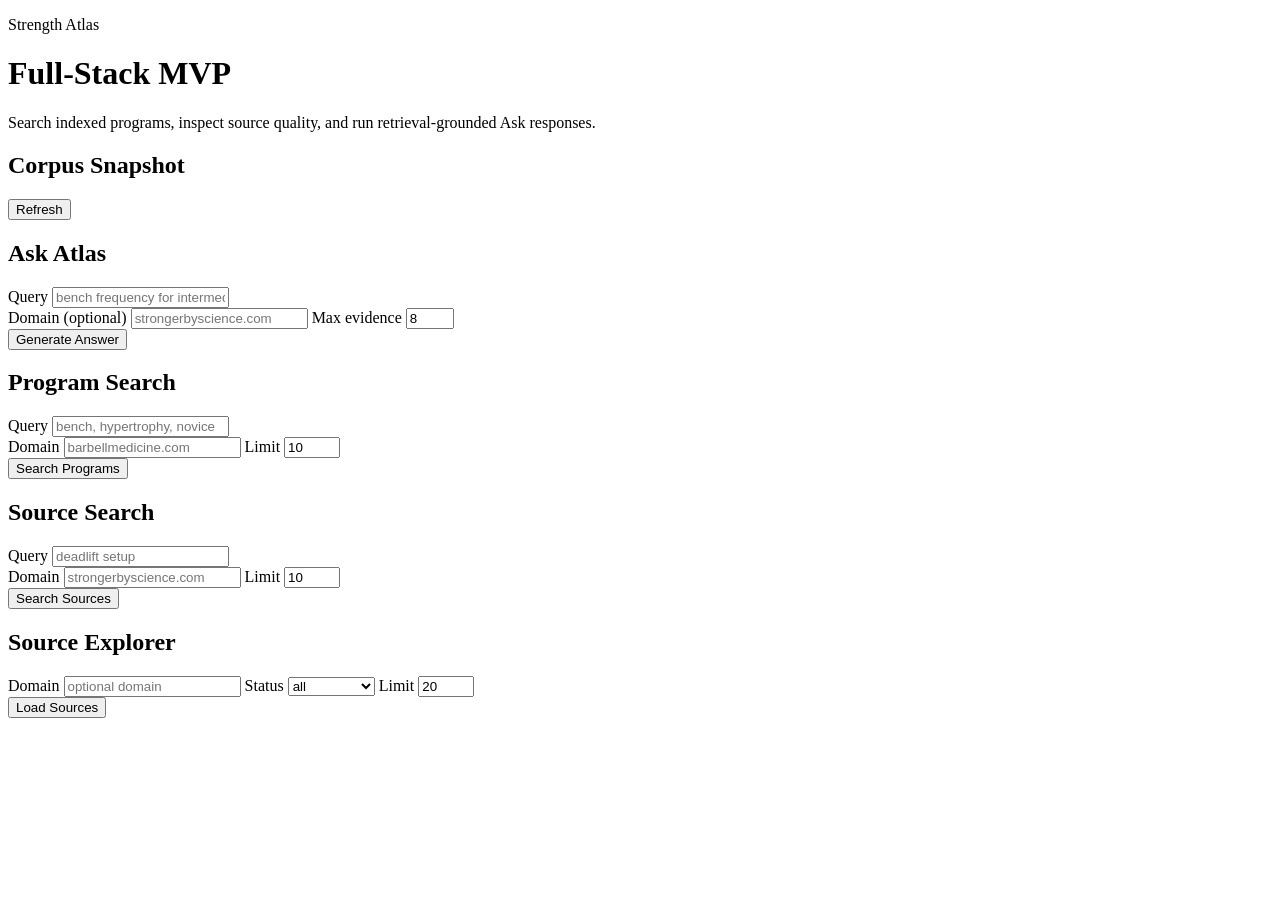
==== src/atlas/web/templates/index.html @ 760d5daf "Add full-stack MVP web UI and API surfaces" ====
<!doctype html>
<html lang="en">
  <head>
    <meta charset="utf-8" />
    <meta name="viewport" content="width=device-width, initial-scale=1" />
    <title>Strength Atlas MVP</title>
    <link rel="stylesheet" href="/assets/styles.css" />
  </head>
  <body>
    <div class="bg-orb bg-orb-a"></div>
    <div class="bg-orb bg-orb-b"></div>
    <main class="shell">
      <header class="hero">
        <p class="eyebrow">Strength Atlas</p>
        <h1>Full-Stack MVP</h1>
        <p class="subtitle">
          Search indexed programs, inspect source quality, and run retrieval-grounded Ask responses.
        </p>
      </header>

      <section class="panel" aria-labelledby="summary-title">
        <div class="panel-head">
          <h2 id="summary-title">Corpus Snapshot</h2>
          <button id="refreshSummary" class="btn btn-quiet" type="button">Refresh</button>
        </div>
        <div id="summaryCards" class="cards"></div>
      </section>

      <section class="grid">
        <article class="panel">
          <h2>Ask Atlas</h2>
          <form id="askForm" class="stack">
            <label>
              Query
              <input id="askQuery" required type="text" placeholder="bench frequency for intermediate lifters" />
            </label>
            <div class="row">
              <label>
                Domain (optional)
                <input id="askDomain" type="text" placeholder="strongerbyscience.com" />
              </label>
              <label>
                Max evidence
                <input id="askMaxEvidence" type="number" min="1" max="25" value="8" />
              </label>
            </div>
            <button class="btn" type="submit">Generate Answer</button>
          </form>
          <pre id="askOutput" class="output"></pre>
        </article>

        <article class="panel">
          <h2>Program Search</h2>
          <form id="programForm" class="stack">
            <label>
              Query
              <input id="programQuery" type="text" placeholder="bench, hypertrophy, novice" />
            </label>
            <div class="row">
              <label>
                Domain
                <input id="programDomain" type="text" placeholder="barbellmedicine.com" />
              </label>
              <label>
                Limit
                <input id="programLimit" type="number" min="1" max="100" value="10" />
              </label>
            </div>
            <button class="btn" type="submit">Search Programs</button>
          </form>
          <div id="programResults" class="results"></div>
        </article>
      </section>

      <section class="grid">
        <article class="panel">
          <h2>Source Search</h2>
          <form id="sourceSearchForm" class="stack">
            <label>
              Query
              <input id="sourceQuery" required type="text" placeholder="deadlift setup" />
            </label>
            <div class="row">
              <label>
                Domain
                <input id="sourceDomain" type="text" placeholder="strongerbyscience.com" />
              </label>
              <label>
                Limit
                <input id="sourceLimit" type="number" min="1" max="100" value="10" />
              </label>
            </div>
            <button class="btn" type="submit">Search Sources</button>
          </form>
          <div id="sourceResults" class="results"></div>
        </article>

        <article class="panel">
          <h2>Source Explorer</h2>
          <form id="sourceListForm" class="stack">
            <div class="row">
              <label>
                Domain
                <input id="listDomain" type="text" placeholder="optional domain" />
              </label>
              <label>
                Status
                <select id="listStatus">
                  <option value="">all</option>
                  <option value="pending">pending</option>
                  <option value="succeeded">succeeded</option>
                  <option value="failed">failed</option>
                </select>
              </label>
              <label>
                Limit
                <input id="listLimit" type="number" min="1" max="200" value="20" />
              </label>
            </div>
            <button class="btn" type="submit">Load Sources</button>
          </form>
          <div id="sourceListResults" class="results"></div>
          <pre id="sourceDetailOutput" class="output"></pre>
        </article>
      </section>
    </main>

    <script src="/assets/app.js"></script>
  </body>
</html>
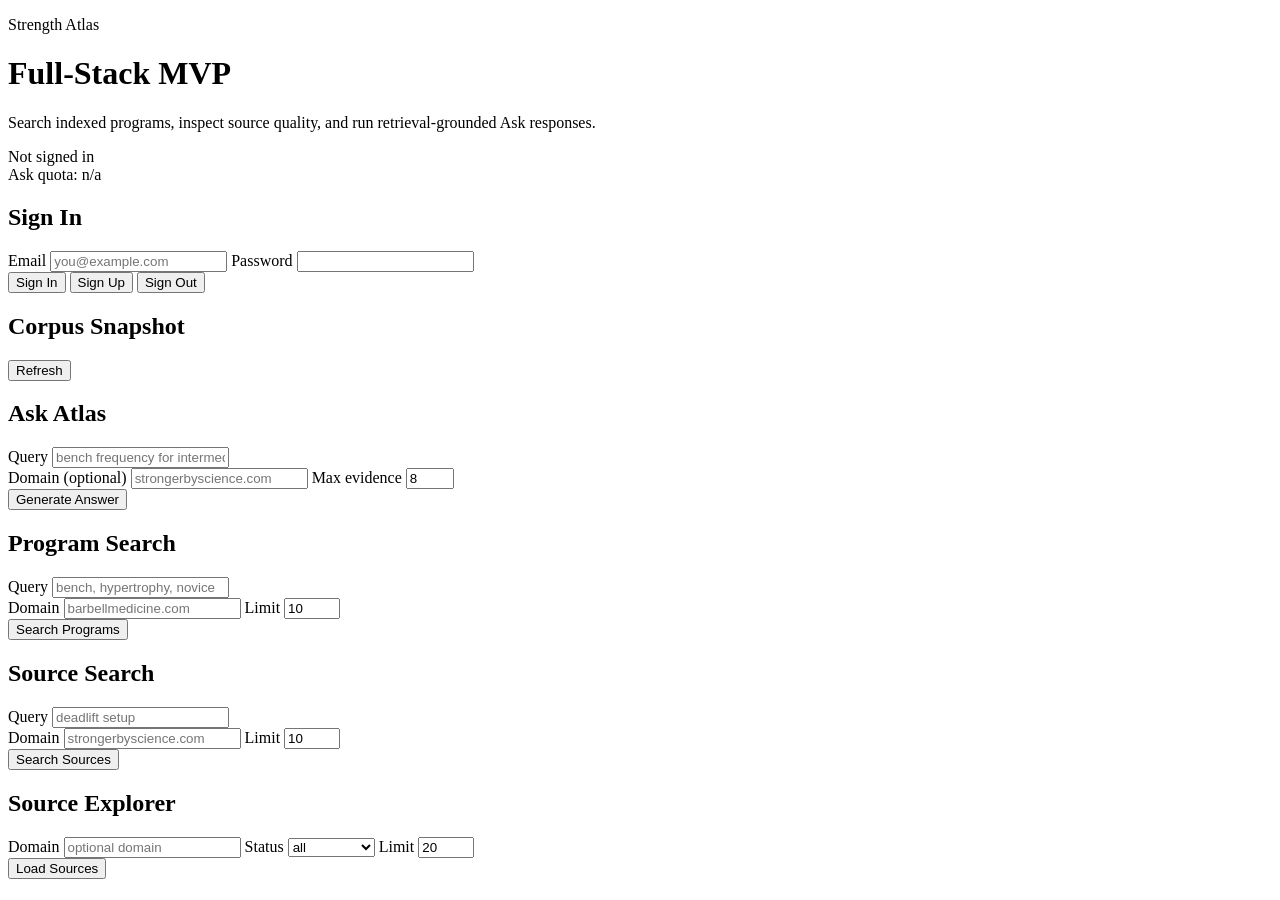
==== commit fd5eab5d: "Add Supabase auth, quota, and deployment support" ====
--- a/src/atlas/web/templates/index.html
+++ b/src/atlas/web/templates/index.html
@@ -16,7 +16,33 @@
         <p class="subtitle">
           Search indexed programs, inspect source quality, and run retrieval-grounded Ask responses.
         </p>
+        <div class="hero-row">
+          <div id="authState" class="auth-state">Not signed in</div>
+          <div id="quotaBadge" class="quota-badge">Ask quota: n/a</div>
+        </div>
       </header>
+
+      <section class="panel" aria-labelledby="auth-title">
+        <h2 id="auth-title">Sign In</h2>
+        <form id="authForm" class="stack">
+          <div class="row">
+            <label>
+              Email
+              <input id="authEmail" type="email" autocomplete="email" placeholder="you@example.com" required />
+            </label>
+            <label>
+              Password
+              <input id="authPassword" type="password" autocomplete="current-password" required />
+            </label>
+          </div>
+          <div class="row">
+            <button class="btn" type="submit">Sign In</button>
+            <button id="signUpBtn" class="btn btn-quiet" type="button">Sign Up</button>
+            <button id="signOutBtn" class="btn btn-quiet" type="button">Sign Out</button>
+          </div>
+          <div id="authMessage" class="inline-message"></div>
+        </form>
+      </section>
 
       <section class="panel" aria-labelledby="summary-title">
         <div class="panel-head">
@@ -46,6 +72,7 @@
             </div>
             <button class="btn" type="submit">Generate Answer</button>
           </form>
+          <div id="askGateMessage" class="inline-message"></div>
           <pre id="askOutput" class="output"></pre>
         </article>
 
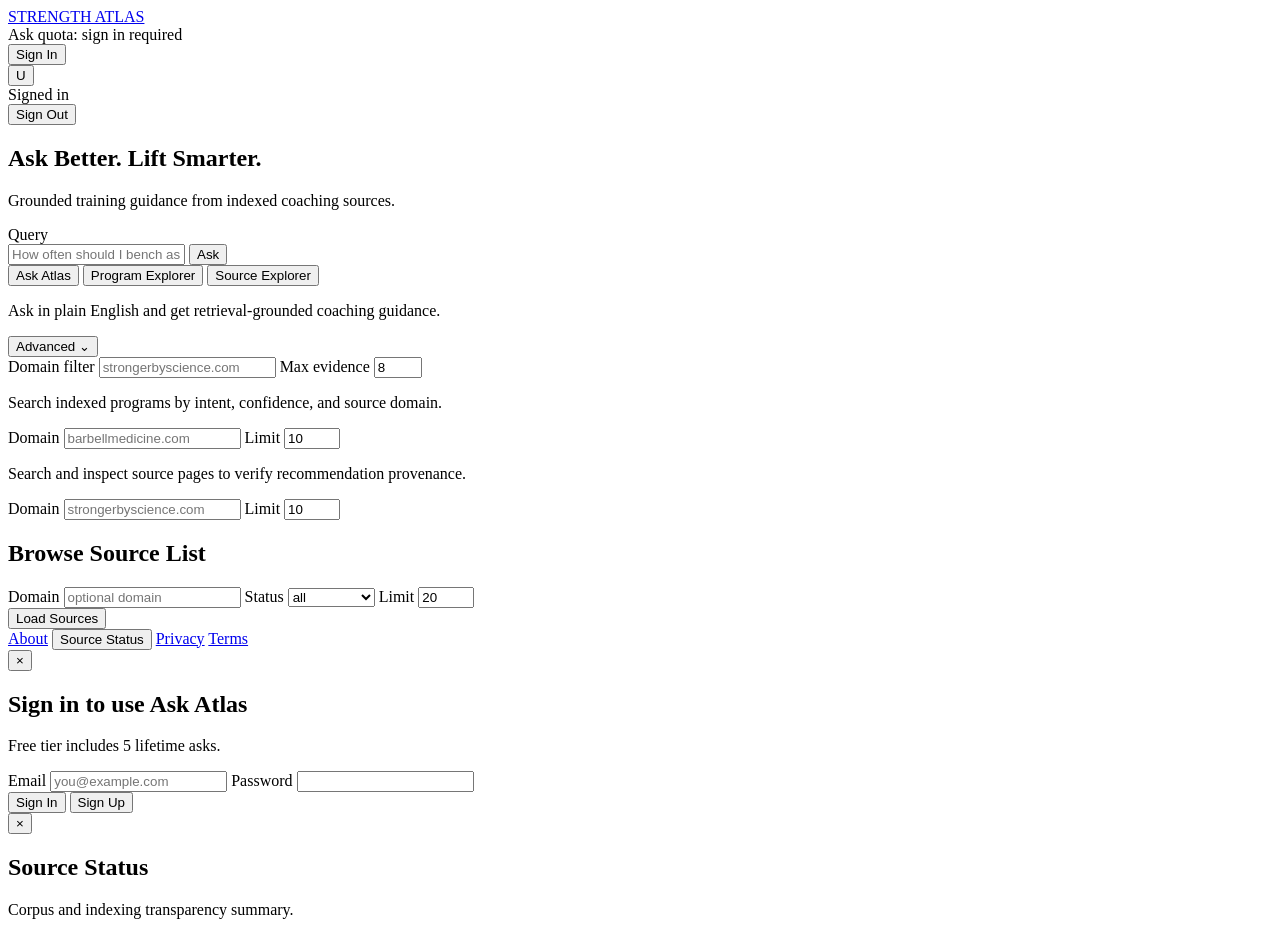
==== commit 65b5ec52: "ui redesign" ====
--- a/src/atlas/web/templates/index.html
+++ b/src/atlas/web/templates/index.html
@@ -3,129 +3,108 @@
   <head>
     <meta charset="utf-8" />
     <meta name="viewport" content="width=device-width, initial-scale=1" />
-    <title>Strength Atlas MVP</title>
+    <title>Strength Atlas</title>
     <link rel="stylesheet" href="/assets/styles.css" />
   </head>
   <body>
-    <div class="bg-orb bg-orb-a"></div>
-    <div class="bg-orb bg-orb-b"></div>
-    <main class="shell">
-      <header class="hero">
-        <p class="eyebrow">Strength Atlas</p>
-        <h1>Full-Stack MVP</h1>
-        <p class="subtitle">
-          Search indexed programs, inspect source quality, and run retrieval-grounded Ask responses.
-        </p>
-        <div class="hero-row">
-          <div id="authState" class="auth-state">Not signed in</div>
-          <div id="quotaBadge" class="quota-badge">Ask quota: n/a</div>
+    <header class="topbar">
+      <div class="topbar-inner">
+        <a href="/app" class="wordmark" aria-label="Strength Atlas home">STRENGTH ATLAS</a>
+        <div class="topbar-right">
+          <div id="quotaBadge" class="quota-pill">Ask quota: sign in required</div>
+          <button id="authActionBtn" class="btn-ghost" type="button">Sign In</button>
+          <div id="userMenu" class="user-menu hidden">
+            <button id="userMenuBtn" class="avatar-btn" type="button" aria-haspopup="menu" aria-expanded="false">U</button>
+            <div id="userMenuPopup" class="user-menu-popup hidden" role="menu">
+              <div id="userEmail" class="user-email">Signed in</div>
+              <button id="signOutBtn" class="menu-item" type="button" role="menuitem">Sign Out</button>
+            </div>
+          </div>
         </div>
-      </header>
+      </div>
+    </header>
 
-      <section class="panel" aria-labelledby="auth-title">
-        <h2 id="auth-title">Sign In</h2>
-        <form id="authForm" class="stack">
-          <div class="row">
+    <main class="main-shell">
+      <section class="hero" aria-labelledby="hero-title">
+        <h1 id="hero-title">Ask Better. Lift Smarter.</h1>
+        <p class="subtitle">Grounded training guidance from indexed coaching sources.</p>
+        <form id="quickQueryForm" class="query-form" aria-label="Primary query form">
+          <label class="sr-only" for="quickQuery">Query</label>
+          <div class="query-input-wrap">
+            <input
+              id="quickQuery"
+              class="query-input"
+              type="text"
+              placeholder="How often should I bench as an intermediate?"
+              required
+            />
+            <button id="quickSubmit" class="btn-primary" type="submit">Ask</button>
+          </div>
+        </form>
+        <div id="trustChips" class="trust-chips" aria-live="polite"></div>
+        <div id="globalBanner" class="global-banner" aria-live="polite"></div>
+      </section>
+
+      <section class="workspace" aria-label="Atlas workspace">
+        <nav class="tabs" role="tablist" aria-label="Atlas tools">
+          <button id="tab-ask" class="tab" role="tab" aria-selected="true" aria-controls="panel-ask" data-tab="ask" tabindex="0" type="button">Ask Atlas</button>
+          <button id="tab-program" class="tab" role="tab" aria-selected="false" aria-controls="panel-program" data-tab="program" tabindex="-1" type="button">Program Explorer</button>
+          <button id="tab-source" class="tab" role="tab" aria-selected="false" aria-controls="panel-source" data-tab="source" tabindex="-1" type="button">Source Explorer</button>
+          <span id="tabUnderline" class="tab-underline" aria-hidden="true"></span>
+        </nav>
+
+        <section id="panel-ask" class="panel" role="tabpanel" aria-labelledby="tab-ask">
+          <p class="panel-copy">Ask in plain English and get retrieval-grounded coaching guidance.</p>
+          <button id="advancedToggle" class="advanced-toggle" type="button" aria-expanded="false" aria-controls="askAdvanced">
+            Advanced
+            <span id="advancedChevron" class="chevron" aria-hidden="true">⌄</span>
+          </button>
+          <div id="askAdvanced" class="advanced hidden">
             <label>
-              Email
-              <input id="authEmail" type="email" autocomplete="email" placeholder="you@example.com" required />
+              Domain filter
+              <input id="askDomain" type="text" placeholder="strongerbyscience.com" />
             </label>
             <label>
-              Password
-              <input id="authPassword" type="password" autocomplete="current-password" required />
+              Max evidence
+              <input id="askMaxEvidence" type="number" min="1" max="25" value="8" />
             </label>
           </div>
-          <div class="row">
-            <button class="btn" type="submit">Sign In</button>
-            <button id="signUpBtn" class="btn btn-quiet" type="button">Sign Up</button>
-            <button id="signOutBtn" class="btn btn-quiet" type="button">Sign Out</button>
+          <div id="askGateMessage" class="inline-message" aria-live="polite"></div>
+          <div id="askResults" class="results" aria-live="polite"></div>
+        </section>
+
+        <section id="panel-program" class="panel hidden" role="tabpanel" aria-labelledby="tab-program">
+          <p class="panel-copy">Search indexed programs by intent, confidence, and source domain.</p>
+          <div class="panel-controls two-up">
+            <label>
+              Domain
+              <input id="programDomain" type="text" placeholder="barbellmedicine.com" />
+            </label>
+            <label>
+              Limit
+              <input id="programLimit" type="number" min="1" max="100" value="10" />
+            </label>
           </div>
-          <div id="authMessage" class="inline-message"></div>
-        </form>
-      </section>
+          <div id="programResults" class="results" aria-live="polite"></div>
+        </section>
 
-      <section class="panel" aria-labelledby="summary-title">
-        <div class="panel-head">
-          <h2 id="summary-title">Corpus Snapshot</h2>
-          <button id="refreshSummary" class="btn btn-quiet" type="button">Refresh</button>
-        </div>
-        <div id="summaryCards" class="cards"></div>
-      </section>
+        <section id="panel-source" class="panel hidden" role="tabpanel" aria-labelledby="tab-source">
+          <p class="panel-copy">Search and inspect source pages to verify recommendation provenance.</p>
+          <div class="panel-controls two-up">
+            <label>
+              Domain
+              <input id="sourceDomain" type="text" placeholder="strongerbyscience.com" />
+            </label>
+            <label>
+              Limit
+              <input id="sourceLimit" type="number" min="1" max="100" value="10" />
+            </label>
+          </div>
+          <div id="sourceResults" class="results"></div>
 
-      <section class="grid">
-        <article class="panel">
-          <h2>Ask Atlas</h2>
-          <form id="askForm" class="stack">
-            <label>
-              Query
-              <input id="askQuery" required type="text" placeholder="bench frequency for intermediate lifters" />
-            </label>
-            <div class="row">
-              <label>
-                Domain (optional)
-                <input id="askDomain" type="text" placeholder="strongerbyscience.com" />
-              </label>
-              <label>
-                Max evidence
-                <input id="askMaxEvidence" type="number" min="1" max="25" value="8" />
-              </label>
-            </div>
-            <button class="btn" type="submit">Generate Answer</button>
-          </form>
-          <div id="askGateMessage" class="inline-message"></div>
-          <pre id="askOutput" class="output"></pre>
-        </article>
-
-        <article class="panel">
-          <h2>Program Search</h2>
-          <form id="programForm" class="stack">
-            <label>
-              Query
-              <input id="programQuery" type="text" placeholder="bench, hypertrophy, novice" />
-            </label>
-            <div class="row">
-              <label>
-                Domain
-                <input id="programDomain" type="text" placeholder="barbellmedicine.com" />
-              </label>
-              <label>
-                Limit
-                <input id="programLimit" type="number" min="1" max="100" value="10" />
-              </label>
-            </div>
-            <button class="btn" type="submit">Search Programs</button>
-          </form>
-          <div id="programResults" class="results"></div>
-        </article>
-      </section>
-
-      <section class="grid">
-        <article class="panel">
-          <h2>Source Search</h2>
-          <form id="sourceSearchForm" class="stack">
-            <label>
-              Query
-              <input id="sourceQuery" required type="text" placeholder="deadlift setup" />
-            </label>
-            <div class="row">
-              <label>
-                Domain
-                <input id="sourceDomain" type="text" placeholder="strongerbyscience.com" />
-              </label>
-              <label>
-                Limit
-                <input id="sourceLimit" type="number" min="1" max="100" value="10" />
-              </label>
-            </div>
-            <button class="btn" type="submit">Search Sources</button>
-          </form>
-          <div id="sourceResults" class="results"></div>
-        </article>
-
-        <article class="panel">
-          <h2>Source Explorer</h2>
-          <form id="sourceListForm" class="stack">
-            <div class="row">
+          <div class="subsection">
+            <h2 class="subsection-title">Browse Source List</h2>
+            <form id="sourceListForm" class="panel-controls three-up">
               <label>
                 Domain
                 <input id="listDomain" type="text" placeholder="optional domain" />
@@ -143,14 +122,57 @@
                 Limit
                 <input id="listLimit" type="number" min="1" max="200" value="20" />
               </label>
-            </div>
-            <button class="btn" type="submit">Load Sources</button>
-          </form>
-          <div id="sourceListResults" class="results"></div>
-          <pre id="sourceDetailOutput" class="output"></pre>
-        </article>
+              <div class="controls-action">
+                <button id="sourceListBtn" class="btn-secondary" type="submit">Load Sources</button>
+              </div>
+            </form>
+            <div id="sourceListResults" class="results"></div>
+            <div id="sourceDetailOutput" class="detail"></div>
+          </div>
+        </section>
       </section>
+
+      <footer class="footer">
+        <a href="#" class="footer-link">About</a>
+        <button id="openStatusBtn" type="button" class="footer-link footer-btn">Source Status</button>
+        <a href="#" class="footer-link">Privacy</a>
+        <a href="#" class="footer-link">Terms</a>
+      </footer>
     </main>
+
+    <div id="authModal" class="modal hidden" role="dialog" aria-modal="true" aria-labelledby="authModalTitle">
+      <div class="modal-backdrop" data-close-modal="auth"></div>
+      <div class="modal-card">
+        <button class="modal-close" type="button" aria-label="Close" data-close-modal="auth">×</button>
+        <h2 id="authModalTitle">Sign in to use Ask Atlas</h2>
+        <p class="modal-copy">Free tier includes 5 lifetime asks.</p>
+        <form id="authForm" class="auth-form">
+          <label>
+            Email
+            <input id="authEmail" type="email" autocomplete="email" placeholder="you@example.com" required />
+          </label>
+          <label>
+            Password
+            <input id="authPassword" type="password" autocomplete="current-password" required />
+          </label>
+          <div class="auth-actions">
+            <button id="signInBtn" class="btn-primary" type="submit">Sign In</button>
+            <button id="signUpBtn" class="btn-secondary" type="button">Sign Up</button>
+          </div>
+          <div id="authMessage" class="inline-message" aria-live="polite"></div>
+        </form>
+      </div>
+    </div>
+
+    <div id="statusModal" class="modal hidden" role="dialog" aria-modal="true" aria-labelledby="statusModalTitle">
+      <div class="modal-backdrop" data-close-modal="status"></div>
+      <div class="modal-card">
+        <button class="modal-close" type="button" aria-label="Close" data-close-modal="status">×</button>
+        <h2 id="statusModalTitle">Source Status</h2>
+        <p class="modal-copy">Corpus and indexing transparency summary.</p>
+        <div id="statusBody" class="status-body"></div>
+      </div>
+    </div>
 
     <script src="/assets/app.js"></script>
   </body>
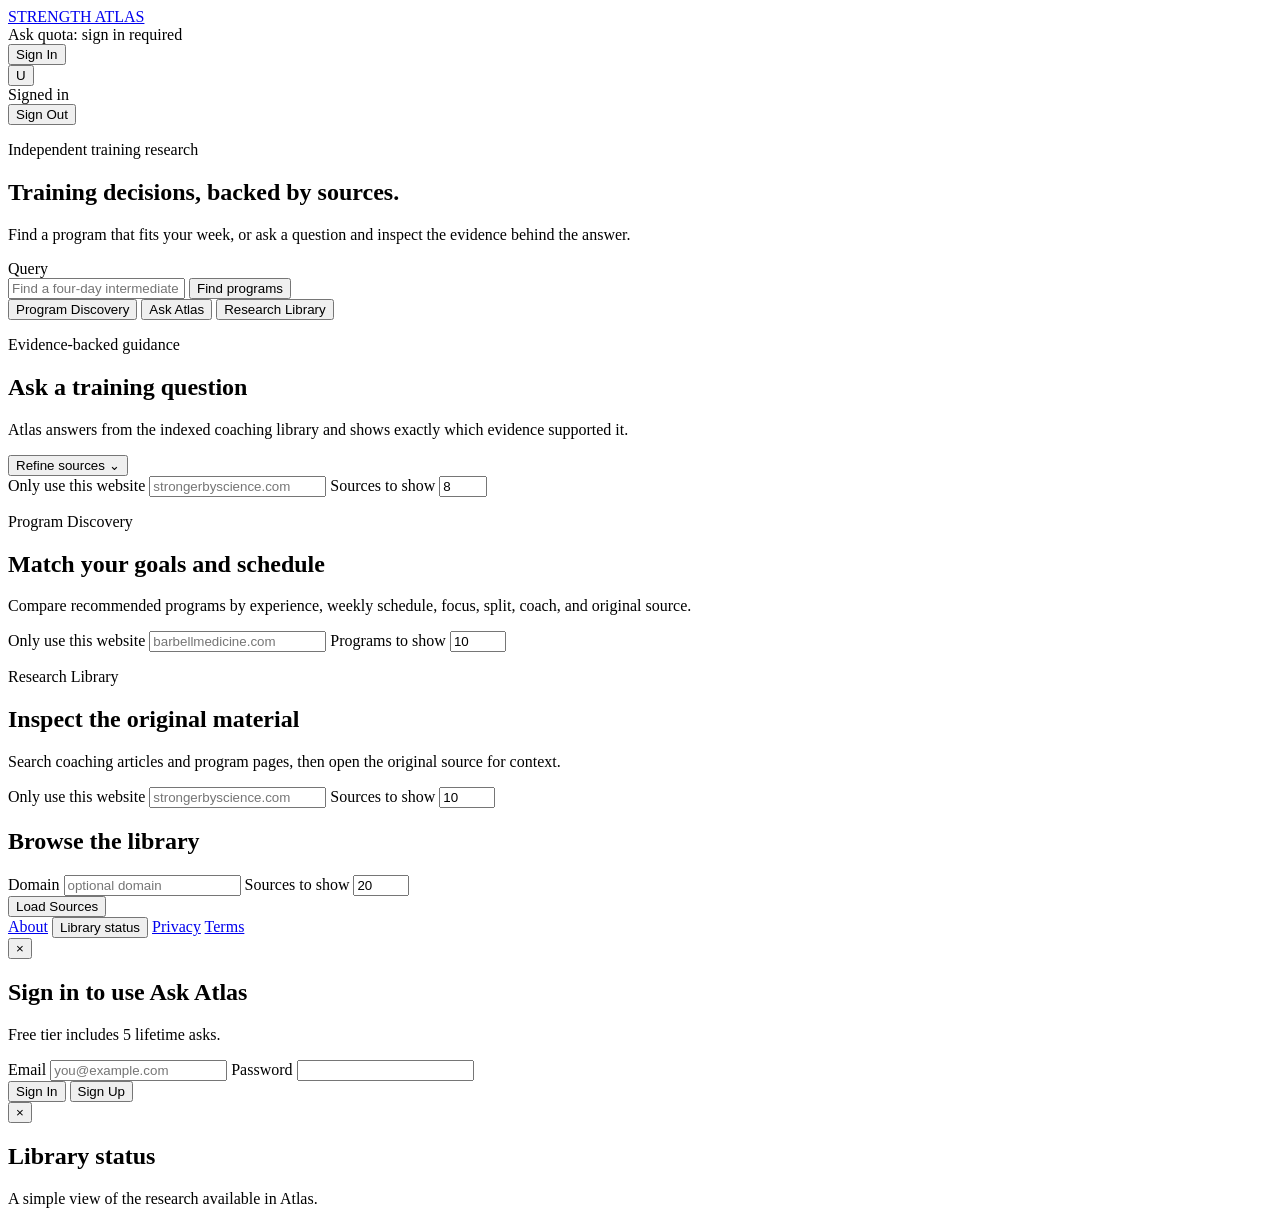
==== commit 90a8a94c: "Prepare Strength Atlas for Cloud Run production" ====
--- a/src/atlas/web/templates/index.html
+++ b/src/atlas/web/templates/index.html
@@ -26,8 +26,9 @@
 
     <main class="main-shell">
       <section class="hero" aria-labelledby="hero-title">
-        <h1 id="hero-title">Ask Better. Lift Smarter.</h1>
-        <p class="subtitle">Grounded training guidance from indexed coaching sources.</p>
+        <p class="eyebrow">Independent training research</p>
+        <h1 id="hero-title">Training decisions, backed by sources.</h1>
+        <p class="subtitle">Find a program that fits your week, or ask a question and inspect the evidence behind the answer.</p>
         <form id="quickQueryForm" class="query-form" aria-label="Primary query form">
           <label class="sr-only" for="quickQuery">Query</label>
           <div class="query-input-wrap">
@@ -35,10 +36,12 @@
               id="quickQuery"
               class="query-input"
               type="text"
-              placeholder="How often should I bench as an intermediate?"
+              placeholder="Find a four-day intermediate powerlifting program"
+              minlength="1"
+              maxlength="400"
               required
             />
-            <button id="quickSubmit" class="btn-primary" type="submit">Ask</button>
+            <button id="quickSubmit" class="btn-primary" type="submit">Find programs</button>
           </div>
         </form>
         <div id="trustChips" class="trust-chips" aria-live="polite"></div>
@@ -47,25 +50,33 @@
 
       <section class="workspace" aria-label="Atlas workspace">
         <nav class="tabs" role="tablist" aria-label="Atlas tools">
-          <button id="tab-ask" class="tab" role="tab" aria-selected="true" aria-controls="panel-ask" data-tab="ask" tabindex="0" type="button">Ask Atlas</button>
-          <button id="tab-program" class="tab" role="tab" aria-selected="false" aria-controls="panel-program" data-tab="program" tabindex="-1" type="button">Program Explorer</button>
-          <button id="tab-source" class="tab" role="tab" aria-selected="false" aria-controls="panel-source" data-tab="source" tabindex="-1" type="button">Source Explorer</button>
+          <button id="tab-program" class="tab" role="tab" aria-selected="true" aria-controls="panel-program" data-tab="program" tabindex="0" type="button">Program Discovery</button>
+          <button id="tab-ask" class="tab" role="tab" aria-selected="false" aria-controls="panel-ask" data-tab="ask" tabindex="-1" type="button">Ask Atlas</button>
+          <button id="tab-source" class="tab tab-secondary" role="tab" aria-selected="false" aria-controls="panel-source" data-tab="source" tabindex="-1" type="button">Research Library</button>
           <span id="tabUnderline" class="tab-underline" aria-hidden="true"></span>
         </nav>
 
-        <section id="panel-ask" class="panel" role="tabpanel" aria-labelledby="tab-ask">
-          <p class="panel-copy">Ask in plain English and get retrieval-grounded coaching guidance.</p>
+        <section id="panel-ask" class="panel hidden" role="tabpanel" aria-labelledby="tab-ask">
+          <p class="panel-kicker">Evidence-backed guidance</p>
+          <h2 class="panel-title">Ask a training question</h2>
+          <p class="panel-copy">Atlas answers from the indexed coaching library and shows exactly which evidence supported it.</p>
           <button id="advancedToggle" class="advanced-toggle" type="button" aria-expanded="false" aria-controls="askAdvanced">
-            Advanced
+            Refine sources
             <span id="advancedChevron" class="chevron" aria-hidden="true">⌄</span>
           </button>
           <div id="askAdvanced" class="advanced hidden">
             <label>
-              Domain filter
-              <input id="askDomain" type="text" placeholder="strongerbyscience.com" />
-            </label>
-            <label>
-              Max evidence
+              Only use this website
+              <input
+                id="askDomain"
+                type="text"
+                placeholder="strongerbyscience.com"
+                maxlength="253"
+                pattern="^(?=.{1,253}$)(?:[A-Za-z0-9](?:[A-Za-z0-9-]{0,61}[A-Za-z0-9])?\\.)+[A-Za-z]{2,63}$"
+              />
+            </label>
+            <label>
+              Sources to show
               <input id="askMaxEvidence" type="number" min="1" max="25" value="8" />
             </label>
           </div>
@@ -73,15 +84,23 @@
           <div id="askResults" class="results" aria-live="polite"></div>
         </section>
 
-        <section id="panel-program" class="panel hidden" role="tabpanel" aria-labelledby="tab-program">
-          <p class="panel-copy">Search indexed programs by intent, confidence, and source domain.</p>
+        <section id="panel-program" class="panel" role="tabpanel" aria-labelledby="tab-program">
+          <p class="panel-kicker">Program Discovery</p>
+          <h2 class="panel-title">Match your goals and schedule</h2>
+          <p class="panel-copy">Compare recommended programs by experience, weekly schedule, focus, split, coach, and original source.</p>
           <div class="panel-controls two-up">
             <label>
-              Domain
-              <input id="programDomain" type="text" placeholder="barbellmedicine.com" />
-            </label>
-            <label>
-              Limit
+              Only use this website
+              <input
+                id="programDomain"
+                type="text"
+                placeholder="barbellmedicine.com"
+                maxlength="253"
+                pattern="^(?=.{1,253}$)(?:[A-Za-z0-9](?:[A-Za-z0-9-]{0,61}[A-Za-z0-9])?\\.)+[A-Za-z]{2,63}$"
+              />
+            </label>
+            <label>
+              Programs to show
               <input id="programLimit" type="number" min="1" max="100" value="10" />
             </label>
           </div>
@@ -89,37 +108,42 @@
         </section>
 
         <section id="panel-source" class="panel hidden" role="tabpanel" aria-labelledby="tab-source">
-          <p class="panel-copy">Search and inspect source pages to verify recommendation provenance.</p>
+          <p class="panel-kicker">Research Library</p>
+          <h2 class="panel-title">Inspect the original material</h2>
+          <p class="panel-copy">Search coaching articles and program pages, then open the original source for context.</p>
           <div class="panel-controls two-up">
             <label>
-              Domain
-              <input id="sourceDomain" type="text" placeholder="strongerbyscience.com" />
-            </label>
-            <label>
-              Limit
+              Only use this website
+              <input
+                id="sourceDomain"
+                type="text"
+                placeholder="strongerbyscience.com"
+                maxlength="253"
+                pattern="^(?=.{1,253}$)(?:[A-Za-z0-9](?:[A-Za-z0-9-]{0,61}[A-Za-z0-9])?\\.)+[A-Za-z]{2,63}$"
+              />
+            </label>
+            <label>
+              Sources to show
               <input id="sourceLimit" type="number" min="1" max="100" value="10" />
             </label>
           </div>
           <div id="sourceResults" class="results"></div>
 
           <div class="subsection">
-            <h2 class="subsection-title">Browse Source List</h2>
-            <form id="sourceListForm" class="panel-controls three-up">
+            <h2 class="subsection-title">Browse the library</h2>
+            <form id="sourceListForm" class="panel-controls two-up">
               <label>
                 Domain
-                <input id="listDomain" type="text" placeholder="optional domain" />
+                <input
+                  id="listDomain"
+                  type="text"
+                  placeholder="optional domain"
+                  maxlength="253"
+                  pattern="^(?=.{1,253}$)(?:[A-Za-z0-9](?:[A-Za-z0-9-]{0,61}[A-Za-z0-9])?\\.)+[A-Za-z]{2,63}$"
+                />
               </label>
               <label>
-                Status
-                <select id="listStatus">
-                  <option value="">all</option>
-                  <option value="pending">pending</option>
-                  <option value="succeeded">succeeded</option>
-                  <option value="failed">failed</option>
-                </select>
-              </label>
-              <label>
-                Limit
+                Sources to show
                 <input id="listLimit" type="number" min="1" max="200" value="20" />
               </label>
               <div class="controls-action">
@@ -133,10 +157,10 @@
       </section>
 
       <footer class="footer">
-        <a href="#" class="footer-link">About</a>
-        <button id="openStatusBtn" type="button" class="footer-link footer-btn">Source Status</button>
-        <a href="#" class="footer-link">Privacy</a>
-        <a href="#" class="footer-link">Terms</a>
+        <a href="/about" class="footer-link">About</a>
+        <button id="openStatusBtn" type="button" class="footer-link footer-btn">Library status</button>
+        <a href="/privacy" class="footer-link">Privacy</a>
+        <a href="/terms" class="footer-link">Terms</a>
       </footer>
     </main>
 
@@ -149,11 +173,11 @@
         <form id="authForm" class="auth-form">
           <label>
             Email
-            <input id="authEmail" type="email" autocomplete="email" placeholder="you@example.com" required />
+            <input id="authEmail" type="email" autocomplete="email" placeholder="you@example.com" maxlength="254" required />
           </label>
           <label>
             Password
-            <input id="authPassword" type="password" autocomplete="current-password" required />
+            <input id="authPassword" type="password" autocomplete="current-password" minlength="6" maxlength="128" required />
           </label>
           <div class="auth-actions">
             <button id="signInBtn" class="btn-primary" type="submit">Sign In</button>
@@ -168,8 +192,8 @@
       <div class="modal-backdrop" data-close-modal="status"></div>
       <div class="modal-card">
         <button class="modal-close" type="button" aria-label="Close" data-close-modal="status">×</button>
-        <h2 id="statusModalTitle">Source Status</h2>
-        <p class="modal-copy">Corpus and indexing transparency summary.</p>
+        <h2 id="statusModalTitle">Library status</h2>
+        <p class="modal-copy">A simple view of the research available in Atlas.</p>
         <div id="statusBody" class="status-body"></div>
       </div>
     </div>
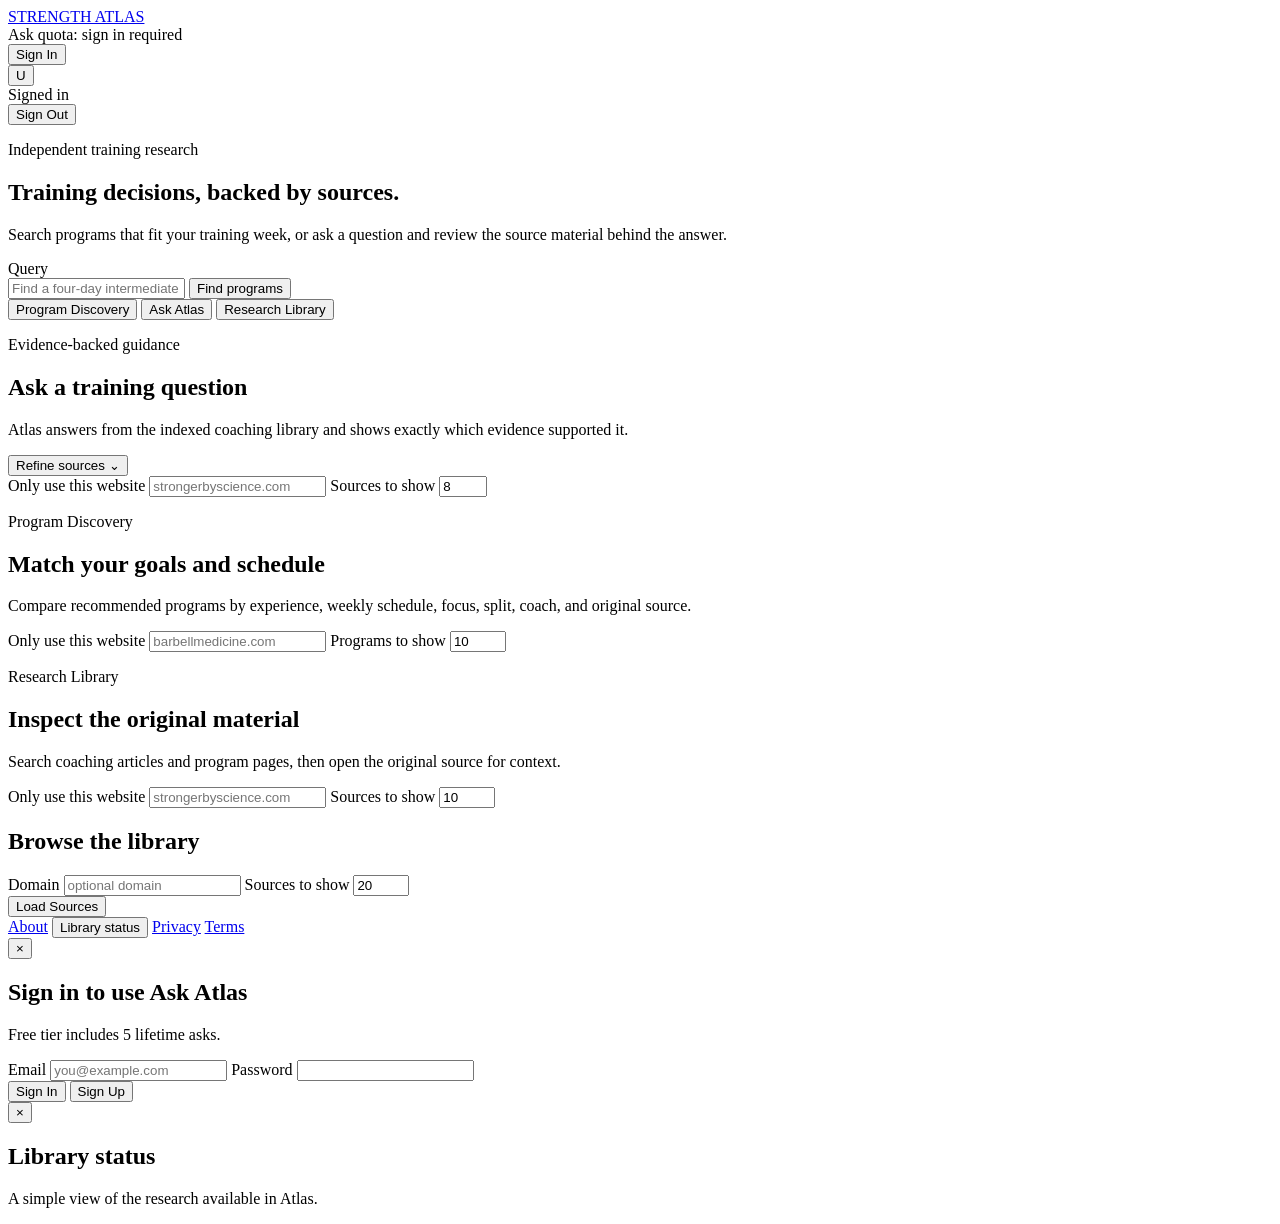
==== commit 892856a6: "Refine Strength Atlas web presentation" ====
--- a/src/atlas/web/templates/index.html
+++ b/src/atlas/web/templates/index.html
@@ -3,13 +3,23 @@
   <head>
     <meta charset="utf-8" />
     <meta name="viewport" content="width=device-width, initial-scale=1" />
-    <title>Strength Atlas</title>
+    <title>Strength Atlas — Evidence-backed training research</title>
+    <meta name="description" content="Find training programs and inspect evidence-backed answers from an indexed coaching library." />
+    <meta property="og:title" content="Strength Atlas — Evidence-backed training research" />
+    <meta property="og:description" content="Find training programs and inspect evidence-backed answers from an indexed coaching library." />
+    <meta property="og:type" content="website" />
+    <meta property="og:image" content="https://strength-atlas-5bejgqq6uq-uc.a.run.app/assets/og.svg" />
+    <meta name="twitter:card" content="summary_large_image" />
+    <meta name="twitter:title" content="Strength Atlas — Evidence-backed training research" />
+    <meta name="twitter:description" content="Find training programs and inspect evidence-backed answers from an indexed coaching library." />
+    <meta name="twitter:image" content="https://strength-atlas-5bejgqq6uq-uc.a.run.app/assets/og.svg" />
+    <link rel="icon" href="/assets/favicon.svg" type="image/svg+xml" />
     <link rel="stylesheet" href="/assets/styles.css" />
   </head>
   <body>
     <header class="topbar">
       <div class="topbar-inner">
-        <a href="/app" class="wordmark" aria-label="Strength Atlas home">STRENGTH ATLAS</a>
+        <a href="/app" class="wordmark" aria-label="Strength Atlas home"><span class="wordmark-mark" aria-hidden="true"></span>STRENGTH ATLAS</a>
         <div class="topbar-right">
           <div id="quotaBadge" class="quota-pill">Ask quota: sign in required</div>
           <button id="authActionBtn" class="btn-ghost" type="button">Sign In</button>
@@ -28,7 +38,7 @@
       <section class="hero" aria-labelledby="hero-title">
         <p class="eyebrow">Independent training research</p>
         <h1 id="hero-title">Training decisions, backed by sources.</h1>
-        <p class="subtitle">Find a program that fits your week, or ask a question and inspect the evidence behind the answer.</p>
+          <p class="subtitle">Search programs that fit your training week, or ask a question and review the source material behind the answer.</p>
         <form id="quickQueryForm" class="query-form" aria-label="Primary query form">
           <label class="sr-only" for="quickQuery">Query</label>
           <div class="query-input-wrap">
